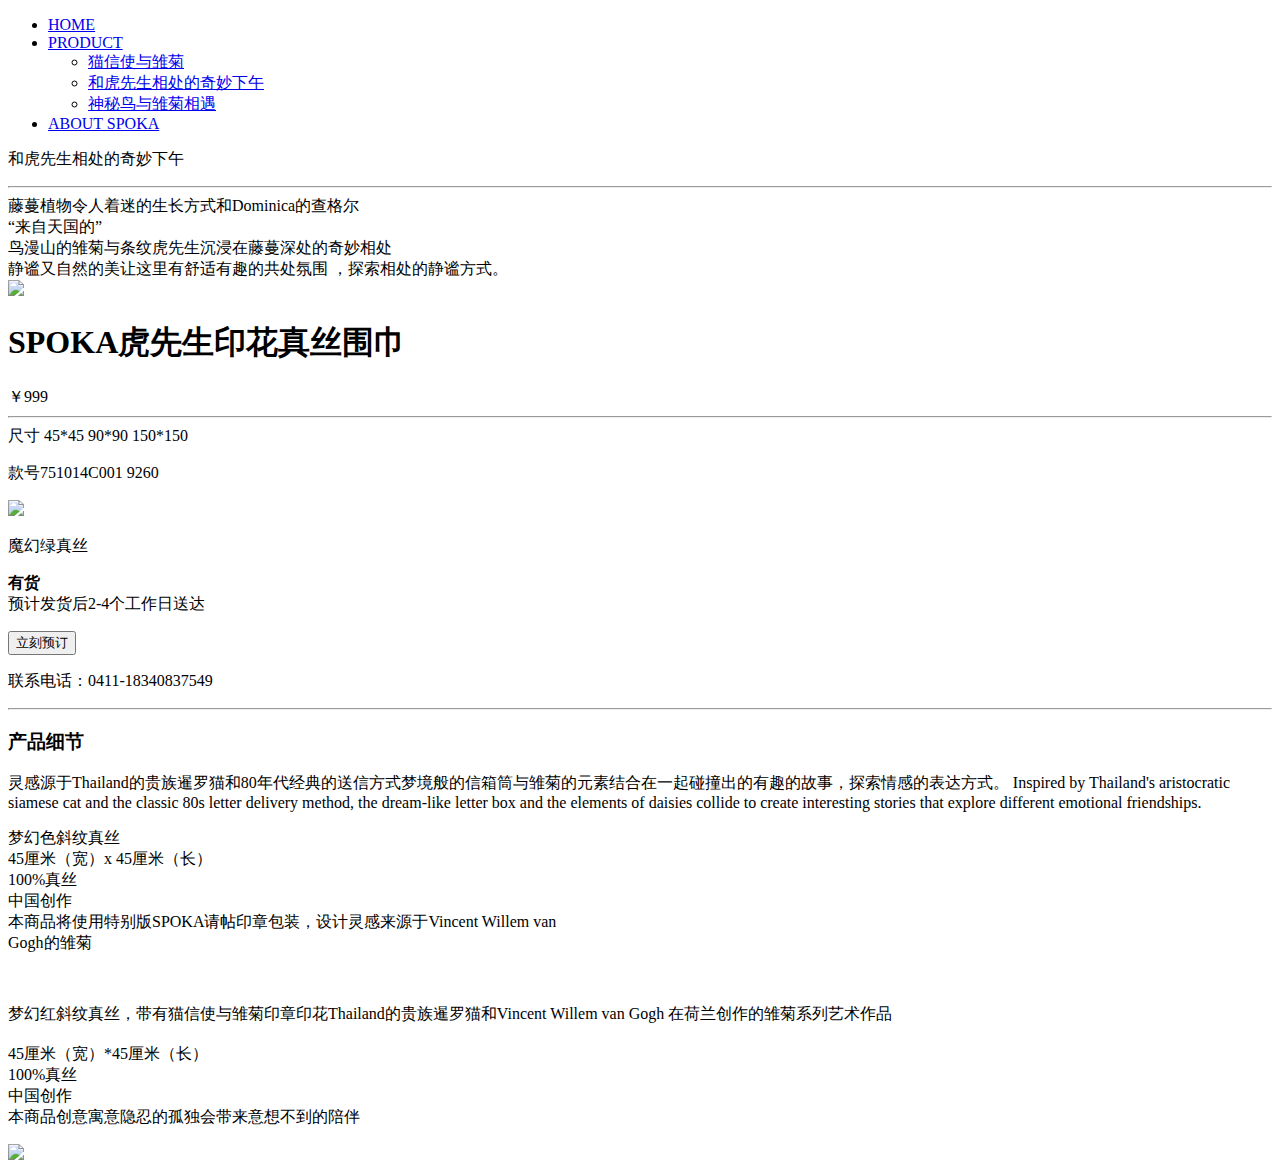
==== pro2.html @ bda375b2 "Add files via upload" ====
<!DOCTYPE html>
	<html>
	<head>
		<meta charset="UTF-8">
		<title>和虎先生相处的奇妙下午</title>
		<link rel="stylesheet" type="text/css" href="css/main.css">
		<script type="text/javascript" src="js/jquery-1.9.0.min.js"></script>
		<script type="text/javascript" src="js/main.js"></script>
		
	</head>
	<body>
		<nav id="topNav">
			<ul>
				<li><a href="index.html">HOME</a></li>
				<li><a href="#">PRODUCT</a>
						<ul>
							<li><a href="pro1.html">猫信使与雏菊</a></li>
							<li><a href="pro2.html">和虎先生相处的奇妙下午</a></li>
							<li><a href="pro3.html">神秘鸟与雏菊相遇</a></li>
						</ul>
					
				</li>
				<li><a href="about.html">ABOUT SPOKA</a></li>
				<!-- <li id="liImg"><a href="#">&nbsp</a></li> -->
			</ul>
		</nav>
		<!-- <img src="img/pro1Top.jpg"> -->
		<div id="slogen3" class="slogen">
			<div class="slogenContent">
				<p>和虎先生相处的奇妙下午</p>
				<hr>
				<span>
					藤蔓植物令人着迷的生长方式和Dominica的查格尔<br>“来自天国的”<br>鸟漫山的雏菊与条纹虎先生沉浸在藤蔓深处的奇妙相处<br>静谧又自然的美让这里有舒适有趣的共处氛围 ，探索相处的静谧方式。
				</span>
			</div>
		</div>
		<div class="cenProduct">
			<img src="img/pro2a.jpg">
			<div class="infoC">
				<h1>SPOKA虎先生印花真丝围巾</h1>
				<span class="proPrice">￥999</span>
				<hr>
				<span class="proSize">
					<span class="proSizeWord">尺寸</span>
					<span class="proSizeNum">45*45</span>
					<span class="proSizeNum">90*90</span>
					<span class="proSizeNum">150*150</span>
				</span>
				<p class="proNo">
					款号751014C001 9260
				</p>
				<div class="proColor">
					<img src="img/pro2b.jpg">
					<p>魔幻绿真丝</p>
				</div>
				<p class="proPost">
					<b>有货</b><br>
					预计发货后2-4个工作日送达
				</p>
				<button>
					 立刻预订
				</button>
				<p class="proConnect">
					 联系电话：0411-18340837549
				</p>

			</div>
		</div>
		<div id="bottomProduct">
			<hr>
			<h3>产品细节</h3>
			<article class="proLeft">
				<p>
					灵感源于Thailand的贵族暹罗猫和80年代经典的送信方式梦境般的信箱筒与雏菊的元素结合在一起碰撞出的有趣的故事，探索情感的表达方式。
					Inspired by Thailand's aristocratic siamese cat and the classic 80s letter 					delivery method, the dream-like letter box and the elements of daisies collide to 					create interesting stories that explore different emotional friendships.
				</p>
				<p>
					梦幻色斜纹真丝<br>
					45厘米（宽）x 45厘米（长）<br>
					100%真丝<br>
					中国创作<br>
					本商品将使用特别版SPOKA请帖印章包装，设计灵感来源于Vincent Willem van <br>Gogh的雏菊
				</p>
				<br>
				<p>
					梦幻红斜纹真丝，带有猫信使与雏菊印章印花Thailand的贵族暹罗猫和Vincent Willem
 					van Gogh 在荷兰创作的雏菊系列艺术作品
				</p>
			</article>
			<article class="proRight">
				<h3></h3>
				<p>
					45厘米（宽）*45厘米（长）<br>
					100%真丝<br>
					中国创作<br>
					本商品创意寓意隐忍的孤独会带来意想不到的陪伴<br>
				</p>
			</article>
			<img src="img/pro2c.jpg">
			

		</div>
	</body>
	</html>
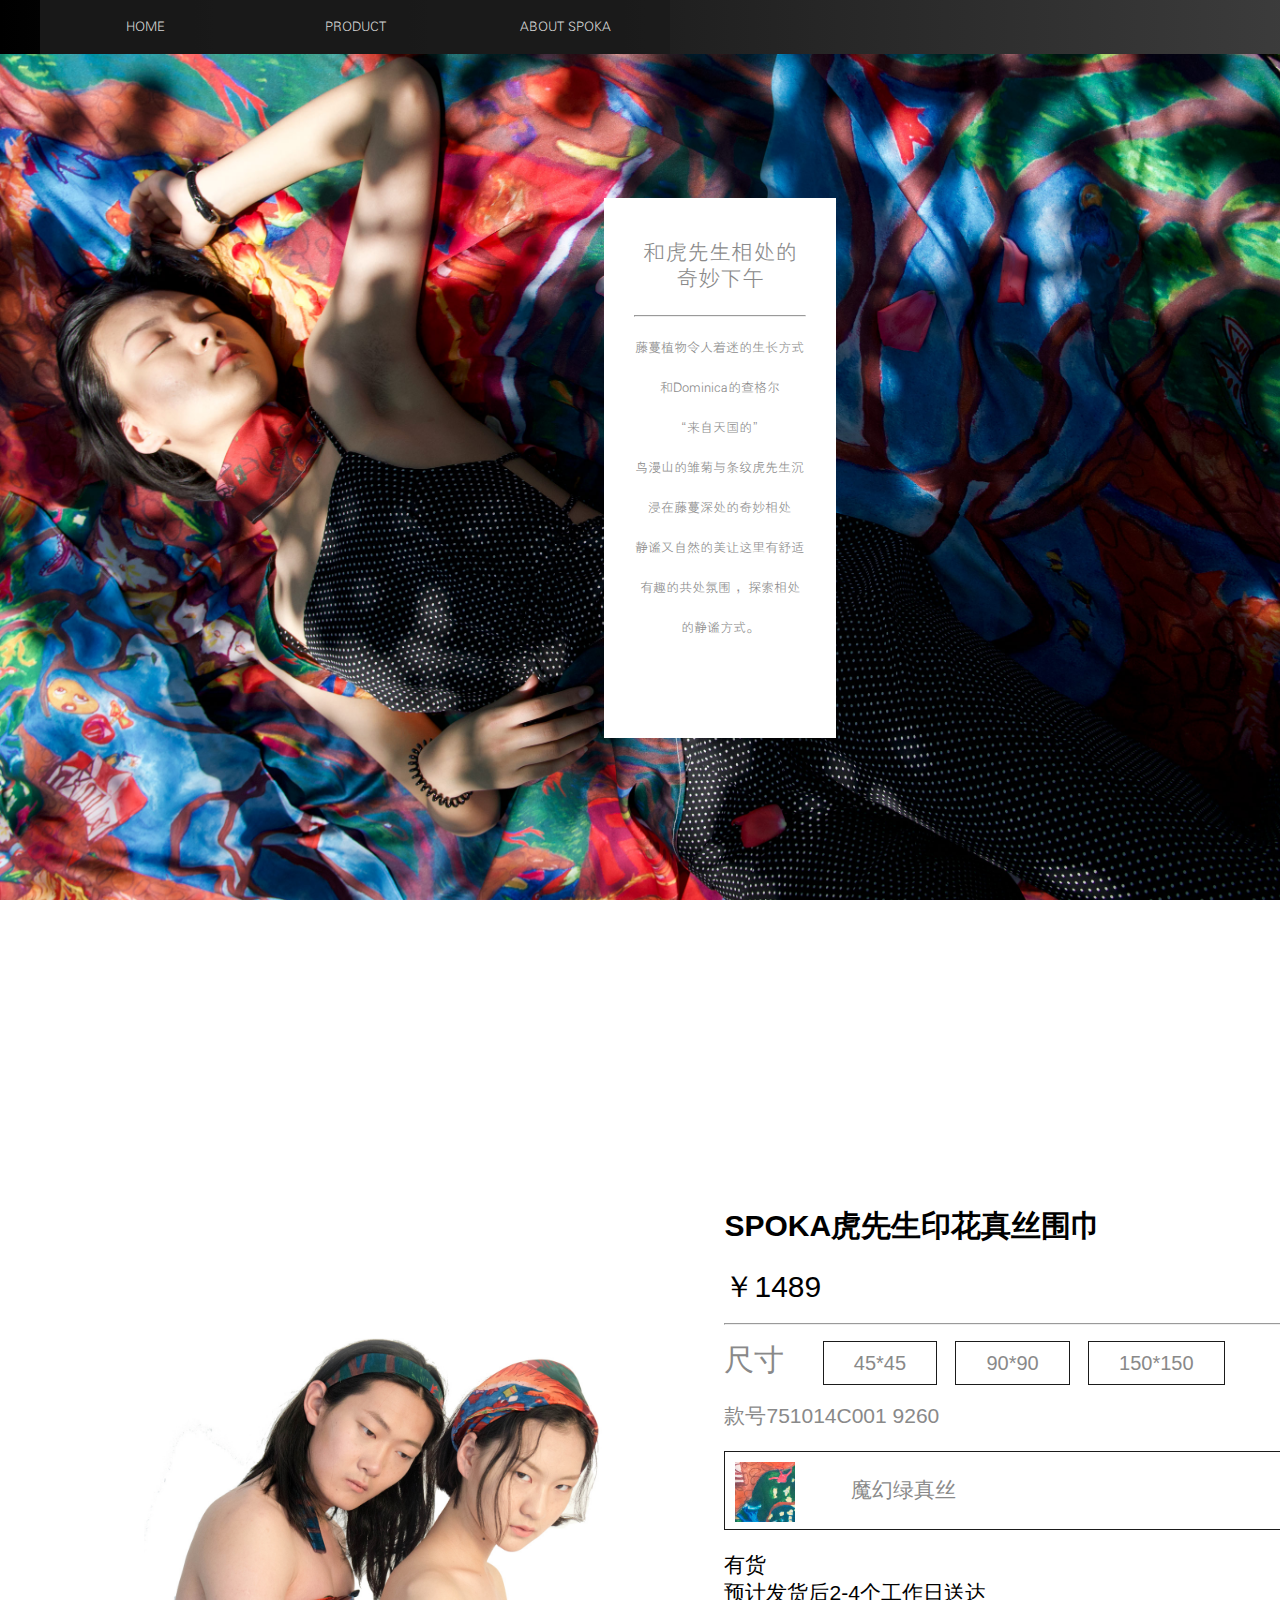
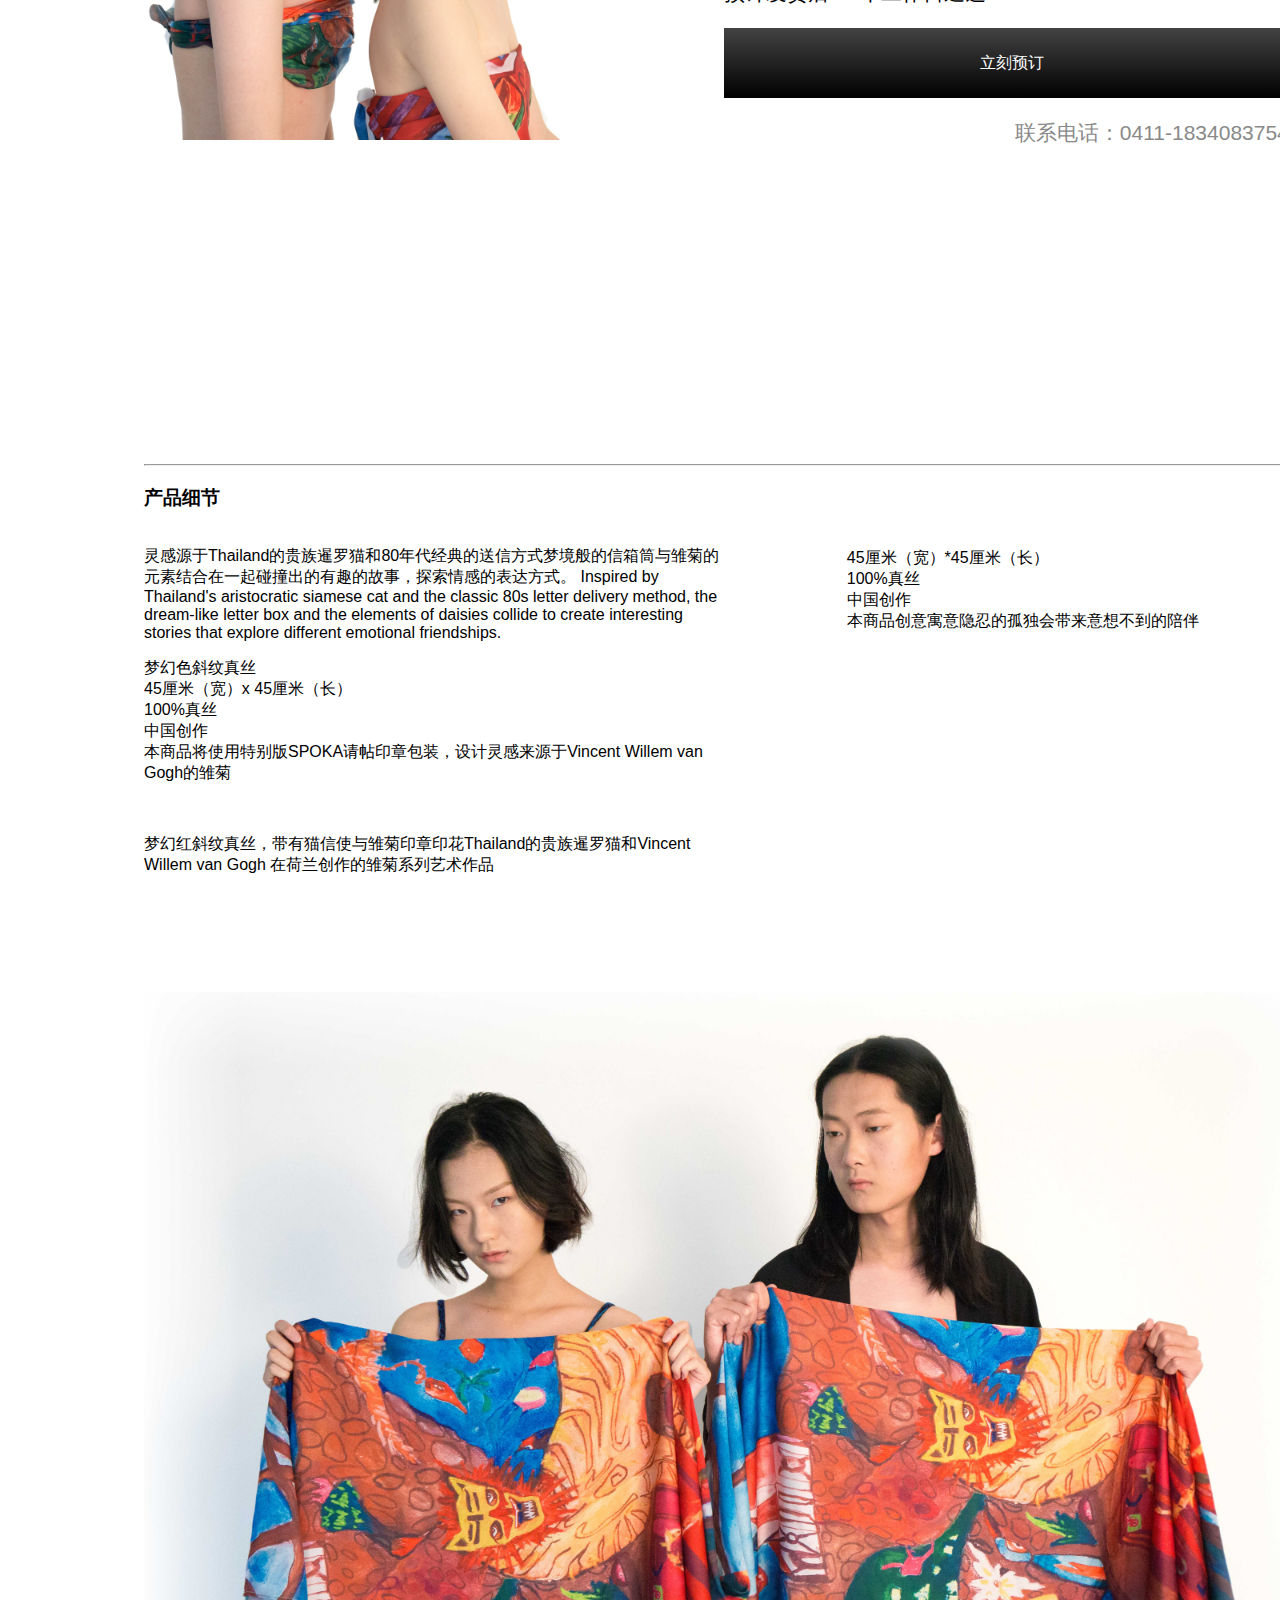
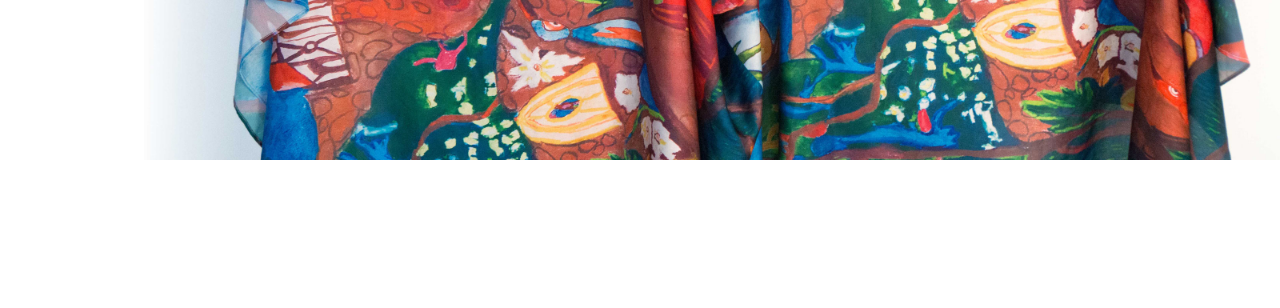
==== commit df8b1934: "Update pro2.html" ====
--- a/pro2.html
+++ b/pro2.html
@@ -38,7 +38,7 @@
 			<img src="img/pro2a.jpg">
 			<div class="infoC">
 				<h1>SPOKA虎先生印花真丝围巾</h1>
-				<span class="proPrice">￥999</span>
+				<span class="proPrice">￥1489</span>
 				<hr>
 				<span class="proSize">
 					<span class="proSizeWord">尺寸</span>
@@ -101,4 +101,4 @@
 
 		</div>
 	</body>
-	</html>	+	</html>	
--- a/css/main.css
+++ b/css/main.css
@@ -0,0 +1,413 @@
+@font-face {
+  font-family: "CharlemagneStd";
+  src: url(CharlemagneStd.otf);
+}
+@font-face {
+  font-family: "FZsans";
+  src: url(FZsans.ttf);
+}
+.noMP {
+  margin: 0;
+  padding: 0;
+}
+body {
+  min-width: 1440px;
+  font-family: "CharlemagneStd";
+  margin: 0;
+  margin-top: -30px;
+  padding-top: 0;
+  background-size: 30%;
+}
+body img {
+  width: 100%;
+}
+#pot {
+  position: fixed;
+  z-index: 2;
+  top: 0;
+}
+#topI1 {
+  width: 100%;
+}
+.container {
+  padding: 0;
+  text-align: center;
+}
+.container #top1 {
+  line-height: 30px;
+  font-family: 'FZsans';
+  font-size: 0.7em;
+  padding: 150px 0;
+  background-color: #fff;
+  color: black;
+}
+.container #top1 span {
+  display: block;
+}
+.container #top1 span:first-child {
+  font-size: 1.5em;
+}
+.container #top1 span {
+  font-size: 1.2em;
+  line-height: 20px;
+}
+.container #top2 {
+  height: 500px;
+  background-image: url('../img/top1.png');
+  background-attachment: fixed;
+  -webkit-background-size: cover;
+  background-size: cover;
+}
+.container #top2 h1 {
+  position: absolute;
+  text-align: center;
+  width: 90%;
+  color: #fff;
+  font-size: 4em;
+  margin-top: 200px;
+}
+.container #top3 {
+  height: 300px;
+  background-color: #fff;
+}
+#topNav {
+  z-index: 99;
+  background: #000000;
+  /* fallback for old browsers */
+  background: -webkit-linear-gradient(to left, #434343, #000000);
+  /* Chrome 10-25, Safari 5.1-6 */
+  background: linear-gradient(to left, #434343, #000000);
+  /* W3C, IE 10+/ Edge, Firefox 16+, Chrome 26+, Opera 12+, Safari 7+ */
+  font-family: "FZsans";
+  font-weight: lighter;
+  text-align: center;
+  position: relative;
+  width: 100%;
+}
+#topNav > ul {
+  margin: 0;
+  margin-top: 30px;
+  overflow: hidden;
+  background-position: -20px -100px;
+}
+#topNav > ul:after {
+  display: block;
+  clear: both;
+  content: '';
+}
+#topNav > ul > li {
+  transition: 1s;
+  background-color: rgba(27, 27, 27, 0.9);
+  float: left;
+  list-style: none;
+}
+#topNav > ul > li:hover {
+  background-color: rgba(27, 27, 27, 0.5);
+}
+#topNav ul li > a,
+#topNav ul li a li a {
+  display: inline-block;
+  font-size: 0.8em;
+  text-decoration: none;
+  color: #d6d6d6;
+  width: 150px;
+  padding: 20px 30px;
+}
+#topNav ul li > a:hover,
+#topNav ul li a li a:hover {
+  color: #fff;
+}
+#topNav ul li ul {
+  display: none;
+  background-image: url('../img/navUl.png');
+  background-color: #000;
+  position: absolute;
+  list-style: none;
+  margin: 0px;
+  padding: 0;
+}
+#topNav ul li ul a {
+  display: inline-block;
+}
+#topNav ul li:hover ul {
+  display: block;
+  animation: navs 0.5s ease-out;
+}
+#topNav ul li:hover ul li {
+  background-color: rgba(0, 0, 0, 0.5);
+  font-size: 0.8em;
+  transition: 1s;
+}
+#topNav ul li:hover ul li:hover {
+  transform: translateX(-15px);
+  background-color: rgba(0, 0, 0, 0.7);
+}
+#topNav #liImg {
+  transform: skewX(0deg);
+  width: 55%;
+  float: right;
+  background-image: url('../img/top1.png');
+}
+@-webkit-keyframes navs {
+  from {
+    transform: translateY(-10px);
+  }
+  to {
+    transform: translateY(0px);
+  }
+}
+.slogen,
+#slogen {
+  font-family: 'FZsans';
+  padding: 10%;
+  font-size: 2em;
+  text-align: center;
+}
+#cenNav {
+  z-index: 1;
+  padding: 0%;
+  height: 1000px;
+  overflow: hidden;
+  position: relative;
+}
+#cenNav h1 {
+  font-family: "CharlemagneStd";
+  position: absolute;
+  margin-left: 5%;
+  font-size: 5em;
+  color: #fff;
+}
+#cenNav h1 > ul {
+  margin: 0;
+  padding: 0;
+}
+#cenNav h1 > ul > li {
+  transition: 1s;
+  list-style: none;
+  font-size: 0.15em;
+  display: block;
+  color: #fff;
+  border: 3px solid #fff;
+  width: 40%;
+  padding: 20px 30px;
+  text-align: center;
+}
+#cenNav h1 > ul > li:hover {
+  background-color: #fff;
+}
+#cenNav h1 > ul > li:hover a {
+  color: #fff;
+}
+#cenNav h1 > ul > li:hover a:hover {
+  color: #898989;
+}
+#cenNav h1 > ul > li a {
+  color: #fff;
+  text-decoration: none;
+}
+#cenNav h1 > ul > li ul {
+  display: none;
+  position: absolute;
+  left: 0;
+  top: 100%;
+  margin: 0;
+  padding: 0;
+}
+#cenNav h1 > ul > li ul li {
+  margin-top: 3px;
+  display: block;
+  border: 3px solid #fff;
+}
+#cenNav h1 > ul > li ul li:hover {
+  background-color: #fff;
+}
+#cenNav h1 > ul > li ul li a {
+  display: inline-block;
+  padding: 20px 30px;
+  width: 118px;
+}
+#cenNav h1 > ul > li:hover ul {
+  display: block;
+}
+#cenNav video {
+  top: 0;
+  z-index: -2;
+}
+footer {
+  height: 500px;
+}
+#slogen2 {
+  background-image: url(../img/pro1Top2.jpg);
+}
+#slogen3 {
+  background-image: url(../img/pro2Top.jpg);
+}
+#slogen4 {
+  background-image: url(../img/pro3Top.jpg);
+}
+.slogen {
+  -webkit-background-size: cover;
+  background-size: cover;
+  height: 700px;
+  background-repeat: no-repeat;
+  background-attachment: fixed;
+}
+.slogen .slogenContent {
+  text-align: center;
+  color: #898989;
+  margin: 0 auto;
+  font-size: 0.7em;
+  font-weight: lighter;
+  padding: 20px 30px;
+  width: 15%;
+  height: 500px;
+  background-color: #fff;
+}
+.slogen .slogenContent span {
+  font-size: 0.6em;
+  line-height: 40px;
+}
+.cenProduct {
+  font-family: sans-serif;
+  padding: 10%;
+  width: 100%;
+}
+.cenProduct img {
+  width: 40%;
+}
+.cenProduct .infoC {
+  width: 40%;
+  font-size: 30px;
+  display: inline-block;
+}
+.cenProduct .infoC h1 {
+  font-size: 1em;
+}
+.cenProduct .infoC .proSize {
+  width: 100%;
+}
+.cenProduct .infoC .proSize .proSizeWord {
+  font-size: 30px;
+  font-weight: lighter;
+  margin-right: 30px;
+  color: #898989;
+}
+.cenProduct .infoC .proSize .proSizeNum {
+  font-size: 20px;
+  font-weight: lighter;
+  margin-right: 10px;
+  border: 1px solid #1B1B1B;
+  padding: 10px 30px;
+  color: #898989;
+}
+.cenProduct .infoC .proSize .proSizeNum:hover {
+  background-color: #1B1B1B;
+  color: #fff;
+}
+.cenProduct .infoC .proNo {
+  font-weight: lighter;
+  font-size: 0.7em;
+  color: #898989;
+}
+.cenProduct .infoC .proColor {
+  font-size: 0.7em;
+  font-weight: lighter;
+  padding: 0 10px;
+  padding-top: 10px;
+  margin: 0;
+  border: 1px solid #1B1B1B;
+}
+.cenProduct .infoC .proColor img {
+  width: 60px;
+}
+.cenProduct .infoC .proColor p {
+  font-weight: lighter;
+  display: inline-block;
+  color: #898989;
+  padding: 0;
+  margin: 0;
+  transform: translate(50px, -25px);
+}
+.cenProduct .infoC .proPost {
+  font-weight: lighter;
+  font-size: 0.7em;
+}
+.cenProduct .infoC button {
+  width: 100%;
+  background: #000000;
+  /* fallback for old browsers */
+  background: -webkit-linear-gradient(to bottom, #434343, #000000);
+  /* Chrome 10-25, Safari 5.1-6 */
+  background: linear-gradient(to bottom, #434343, #000000);
+  /* W3C, IE 10+/ Edge, Firefox 16+, Chrome 26+, Opera 12+, Safari 7+ */
+  cursor: pointer;
+  height: 70px;
+  border: none;
+  color: white;
+  padding: 15px 32px;
+  text-align: center;
+  text-decoration: none;
+  display: inline-block;
+  font-size: 16px;
+}
+.cenProduct .infoC button:after {
+  content: '»';
+  position: absolute;
+  opacity: 0;
+  top: 0;
+  right: -20px;
+  transition: 0.5s;
+}
+.cenProduct .infoC .proConnect {
+  font-weight: lighter;
+  text-align: right;
+  font-size: 0.7em;
+  color: #898989;
+}
+#bottomProduct {
+  padding: 10%;
+  font-family: sans-serif;
+  font-weight: lighter;
+}
+#bottomProduct img {
+  width: 100%;
+  margin-top: 100px;
+}
+#bottomProduct .proLeft {
+  width: 50%;
+  float: left;
+}
+#bottomProduct .proRight {
+  width: 39%;
+  float: right;
+}
+#aboutSlogen {
+  font-family: 'FZsans';
+  padding: 10%;
+  font-size: 2em;
+  text-align: center;
+  clear: both;
+}
+#aboutSlogen p {
+  font-size: 0.7em;
+}
+#aboutSlogen p span {
+  font-size: 0.7em;
+}
+#aboutSlogen img {
+  margin: 150px 0;
+  width: 70%;
+}
+#slogenAbout {
+  background-image: url(../img/top1s.png);
+  -webkit-background-size: cover;
+  background-size: cover;
+  background-attachment: fixed;
+}
+#slogenAbout .slogenContent {
+  float: right;
+}
+#aboutFoot {
+  height: 500px;
+  clear: both;
+}
